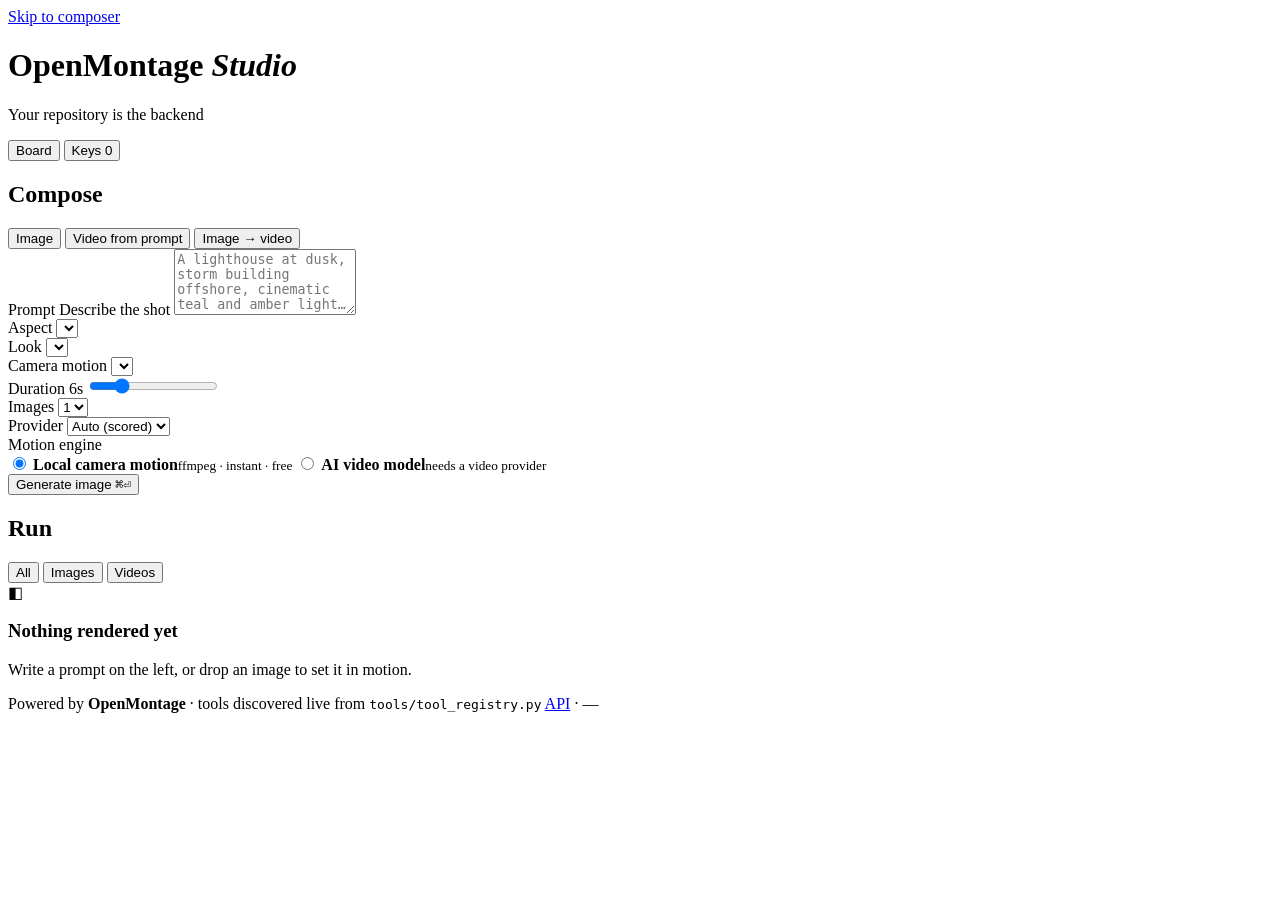
==== studio/ui/classic.html @ f6d3f67d "Studio: four systems as one creative+growth studio Adds a campaign studio over the existing Studio. " ====
<!doctype html>
<html lang="en">
<head>
<meta charset="utf-8" />
<meta name="viewport" content="width=device-width, initial-scale=1" />
<title>OpenMontage Studio</title>
<meta name="description" content="Generate images and motion videos from a prompt or an uploaded image, powered by the OpenMontage repository." />
<link rel="icon" href="data:image/svg+xml,<svg xmlns='http://www.w3.org/2000/svg' viewBox='0 0 100 100'><rect width='100' height='100' rx='22' fill='%230b0d12'/><rect x='18' y='30' width='64' height='10' rx='2' fill='%23d14a28'/><rect x='18' y='46' width='64' height='10' rx='2' fill='%23f7f5f2'/><rect x='18' y='62' width='64' height='10' rx='2' fill='%23d14a28'/></svg>" />
<link rel="stylesheet" href="/ui/styles.css" />
</head>
<body>
<a class="skip" href="#composer">Skip to composer</a>

<header class="topbar">
  <div class="brand">
    <div class="clapper" aria-hidden="true">
      <span></span><span></span><span></span>
    </div>
    <div class="brand-text">
      <h1>OpenMontage <em>Studio</em></h1>
      <p>Your repository is the backend</p>
    </div>
  </div>

  <div class="topbar-right">
    <div class="cap-chips" id="capChips" aria-label="Configured capabilities"></div>
    <button class="btn ghost" id="boardBtn" title="Open the repository's live Backlot storyboard">
      <span class="dot" id="boardDot"></span> Board
    </button>
    <button class="btn ghost" id="keysBtn" title="Configure provider API keys (.env)">
      Keys <span class="count-pill" id="keysCount">0</span>
    </button>
  </div>
</header>

<div class="notice" id="notice" hidden>
  <strong id="noticeTitle">No image provider configured</strong>
  <span id="noticeBody"></span>
  <button class="link" id="noticeAction">Configure a key</button>
  <button class="icon-btn" id="noticeClose" aria-label="Dismiss">✕</button>
</div>

<main class="layout">
  <!-- ───────────────────────── composer ───────────────────────── -->
  <section class="panel composer" id="composer" aria-labelledby="composerTitle">
    <h2 class="panel-title" id="composerTitle">Compose</h2>

    <div class="segmented" role="tablist" aria-label="Output type">
      <button role="tab" class="seg active" data-mode="image" aria-selected="true">Image</button>
      <button role="tab" class="seg" data-mode="video_from_text" aria-selected="false">Video from prompt</button>
      <button role="tab" class="seg" data-mode="video_from_image" aria-selected="false">Image → video</button>
    </div>

    <form id="composerForm" novalidate>
      <!-- upload (image → video only) -->
      <div class="field upload-field" id="uploadField" hidden>
        <label class="label" for="fileInput">Source image</label>
        <label class="dropzone" id="dropzone" for="fileInput" tabindex="0">
          <input type="file" id="fileInput" accept="image/png,image/jpeg,image/webp,image/bmp,image/gif" hidden />
          <div class="dz-empty" id="dzEmpty">
            <svg viewBox="0 0 24 24" width="26" height="26" aria-hidden="true"><path d="M12 16V4m0 0L7 9m5-5 5 5M4 17v2a2 2 0 0 0 2 2h12a2 2 0 0 0 2-2v-2" fill="none" stroke="currentColor" stroke-width="1.6" stroke-linecap="round" stroke-linejoin="round"/></svg>
            <span><b>Drop an image</b> or click to browse</span>
            <small>PNG · JPG · WEBP · up to 32 MB</small>
          </div>
          <img class="dz-preview" id="dzPreview" alt="Selected source image preview" hidden />
        </label>
        <button type="button" class="dz-clear" id="dzClear" hidden aria-label="Remove image">✕</button>
      </div>

      <!-- prompt -->
      <div class="field">
        <label class="label" for="prompt">
          <span id="promptLabel">Prompt</span>
          <span class="hint" id="promptHint">Describe the shot</span>
        </label>
        <textarea id="prompt" rows="4" placeholder="A lighthouse at dusk, storm building offshore, cinematic teal and amber light…" maxlength="4000"></textarea>
        <div class="chips" id="promptSamples"></div>
      </div>

      <!-- controls -->
      <div class="grid2">
        <div class="field">
          <label class="label" for="aspect">Aspect</label>
          <select id="aspect"></select>
        </div>
        <div class="field">
          <label class="label" for="style">Look</label>
          <select id="style"></select>
        </div>
      </div>

      <div class="grid2" id="motionRow">
        <div class="field">
          <label class="label" for="motion">Camera motion</label>
          <select id="motion"></select>
        </div>
        <div class="field">
          <label class="label" for="duration">Duration <output id="durationOut" for="duration">6s</output></label>
          <input type="range" id="duration" min="2" max="20" step="1" value="6" />
        </div>
      </div>

      <div class="grid2" id="imageCountRow">
        <div class="field">
          <label class="label" for="count">Images</label>
          <select id="count">
            <option value="1">1</option>
            <option value="2">2</option>
            <option value="3">3</option>
            <option value="4">4</option>
          </select>
        </div>
        <div class="field">
          <label class="label" for="provider">Provider</label>
          <select id="provider"><option value="auto">Auto (scored)</option></select>
        </div>
      </div>

      <div class="engine-row" id="engineRow">
        <span class="label">Motion engine</span>
        <div class="radio-group">
          <label class="radio">
            <input type="radio" name="engine" value="motion" checked />
            <span><b>Local camera motion</b><small>ffmpeg · instant · free</small></span>
          </label>
          <label class="radio">
            <input type="radio" name="engine" value="video_model" />
            <span><b>AI video model</b><small id="videoModelHint">needs a video provider</small></span>
          </label>
        </div>
      </div>

      <div class="provider-line" id="providerLine"></div>

      <button type="submit" class="btn primary submit" id="submitBtn">
        <span class="spinner" hidden></span>
        <span id="submitLabel">Generate image</span>
        <kbd>⌘⏎</kbd>
      </button>
      <p class="fineprint" id="fineprint"></p>
    </form>
  </section>

  <!-- ───────────────────────── results ───────────────────────── -->
  <section class="panel results" aria-labelledby="resultsTitle">
    <div class="results-head">
      <h2 class="panel-title" id="resultsTitle">Run</h2>
      <div class="filters" role="group" aria-label="Filter runs">
        <button class="chip active" data-filter="all">All</button>
        <button class="chip" data-filter="image">Images</button>
        <button class="chip" data-filter="video">Videos</button>
      </div>
      <div class="stats" id="stats"></div>
    </div>

    <div class="active-run" id="activeRun" hidden></div>

    <div class="gallery" id="gallery" aria-live="polite"></div>
    <div class="empty" id="emptyState">
      <div class="empty-mark" aria-hidden="true">◧</div>
      <h3>Nothing rendered yet</h3>
      <p>Write a prompt on the left, or drop an image to set it in motion.</p>
    </div>
  </section>
</main>

<footer class="foot">
  <span>Powered by <b>OpenMontage</b> · tools discovered live from <code>tools/tool_registry.py</code></span>
  <span class="foot-right"><a href="/api/docs" target="_blank" rel="noreferrer">API</a> · <span id="footTools">—</span></span>
</footer>

<!-- ───────────────────────── keys modal ───────────────────────── -->
<dialog id="keysDialog" class="modal">
  <form method="dialog" class="modal-inner" id="keysForm">
    <header class="modal-head">
      <div>
        <h2>Provider keys</h2>
        <p>Written to <code>.env</code> in the repository root. Every key is optional — the Studio works without them.</p>
      </div>
      <button type="button" class="icon-btn" data-close-keys aria-label="Close">✕</button>
    </header>
    <div class="modal-body">
      <div class="key-note" id="keyNote"></div>
      <div class="keys-list" id="keysList"></div>
    </div>
    <footer class="modal-foot">
      <span id="keysStatus" class="muted"></span>
      <div>
        <button type="button" class="btn ghost" data-close-keys>Cancel</button>
        <button class="btn primary" id="keysSave" type="submit">Save keys</button>
      </div>
    </footer>
  </form>
</dialog>

<!-- ───────────────────────── detail modal ───────────────────────── -->
<dialog id="detailDialog" class="modal wide">
  <div class="modal-inner">
    <header class="modal-head">
      <div>
        <h2 id="detailTitle">Run</h2>
        <p id="detailSub" class="muted"></p>
      </div>
      <button class="icon-btn" id="detailClose" aria-label="Close">✕</button>
    </header>
    <div class="modal-body detail-body" id="detailBody"></div>
  </div>
</dialog>

<div class="lightbox" id="lightbox" hidden>
  <button class="icon-btn" id="lightboxClose" aria-label="Close">✕</button>
  <img id="lightboxImg" alt="" />
</div>

<div class="toast" id="toast" role="status" aria-live="polite"></div>

<script src="/ui/app.js"></script>
</body>
</html>
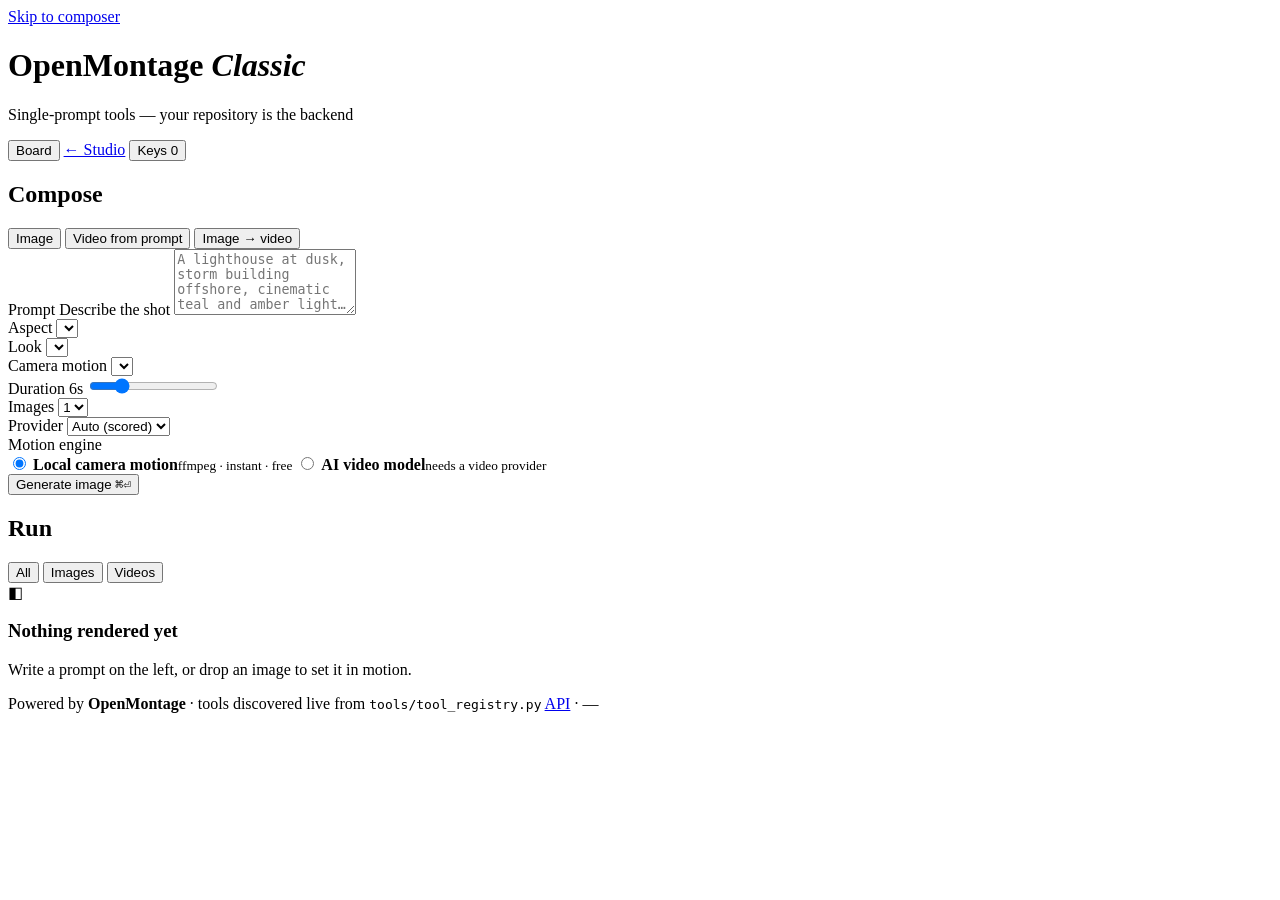
==== commit 95550668: "Studio: rebuild the interface on one design system Interface overhaul of the Creative & Growth Studi" ====
--- a/studio/ui/classic.html
+++ b/studio/ui/classic.html
@@ -17,8 +17,8 @@
       <span></span><span></span><span></span>
     </div>
     <div class="brand-text">
-      <h1>OpenMontage <em>Studio</em></h1>
-      <p>Your repository is the backend</p>
+      <h1>OpenMontage <em>Classic</em></h1>
+      <p>Single-prompt tools — your repository is the backend</p>
     </div>
   </div>
 
@@ -27,6 +27,7 @@
     <button class="btn ghost" id="boardBtn" title="Open the repository's live Backlot storyboard">
       <span class="dot" id="boardDot"></span> Board
     </button>
+    <a class="btn ghost" href="/" title="Back to the campaign studio">← Studio</a>
     <button class="btn ghost" id="keysBtn" title="Configure provider API keys (.env)">
       Keys <span class="count-pill" id="keysCount">0</span>
     </button>
